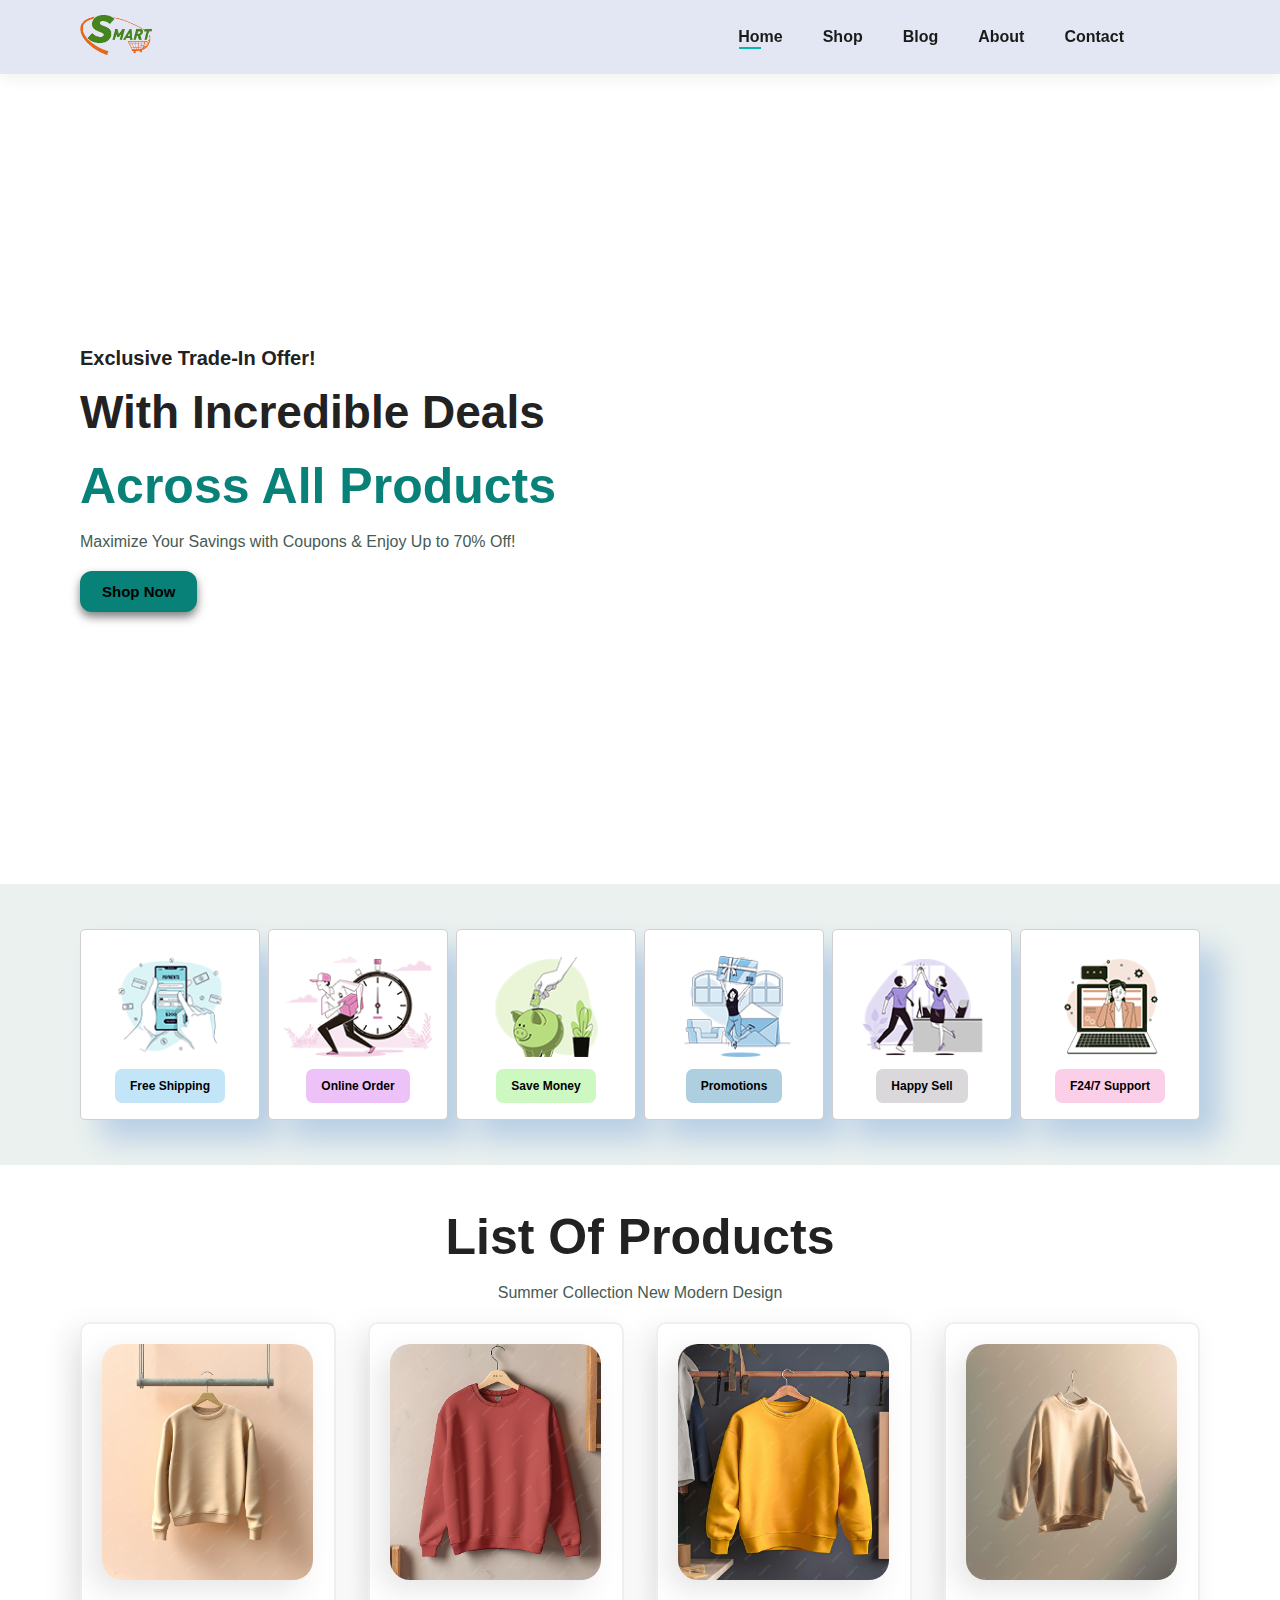
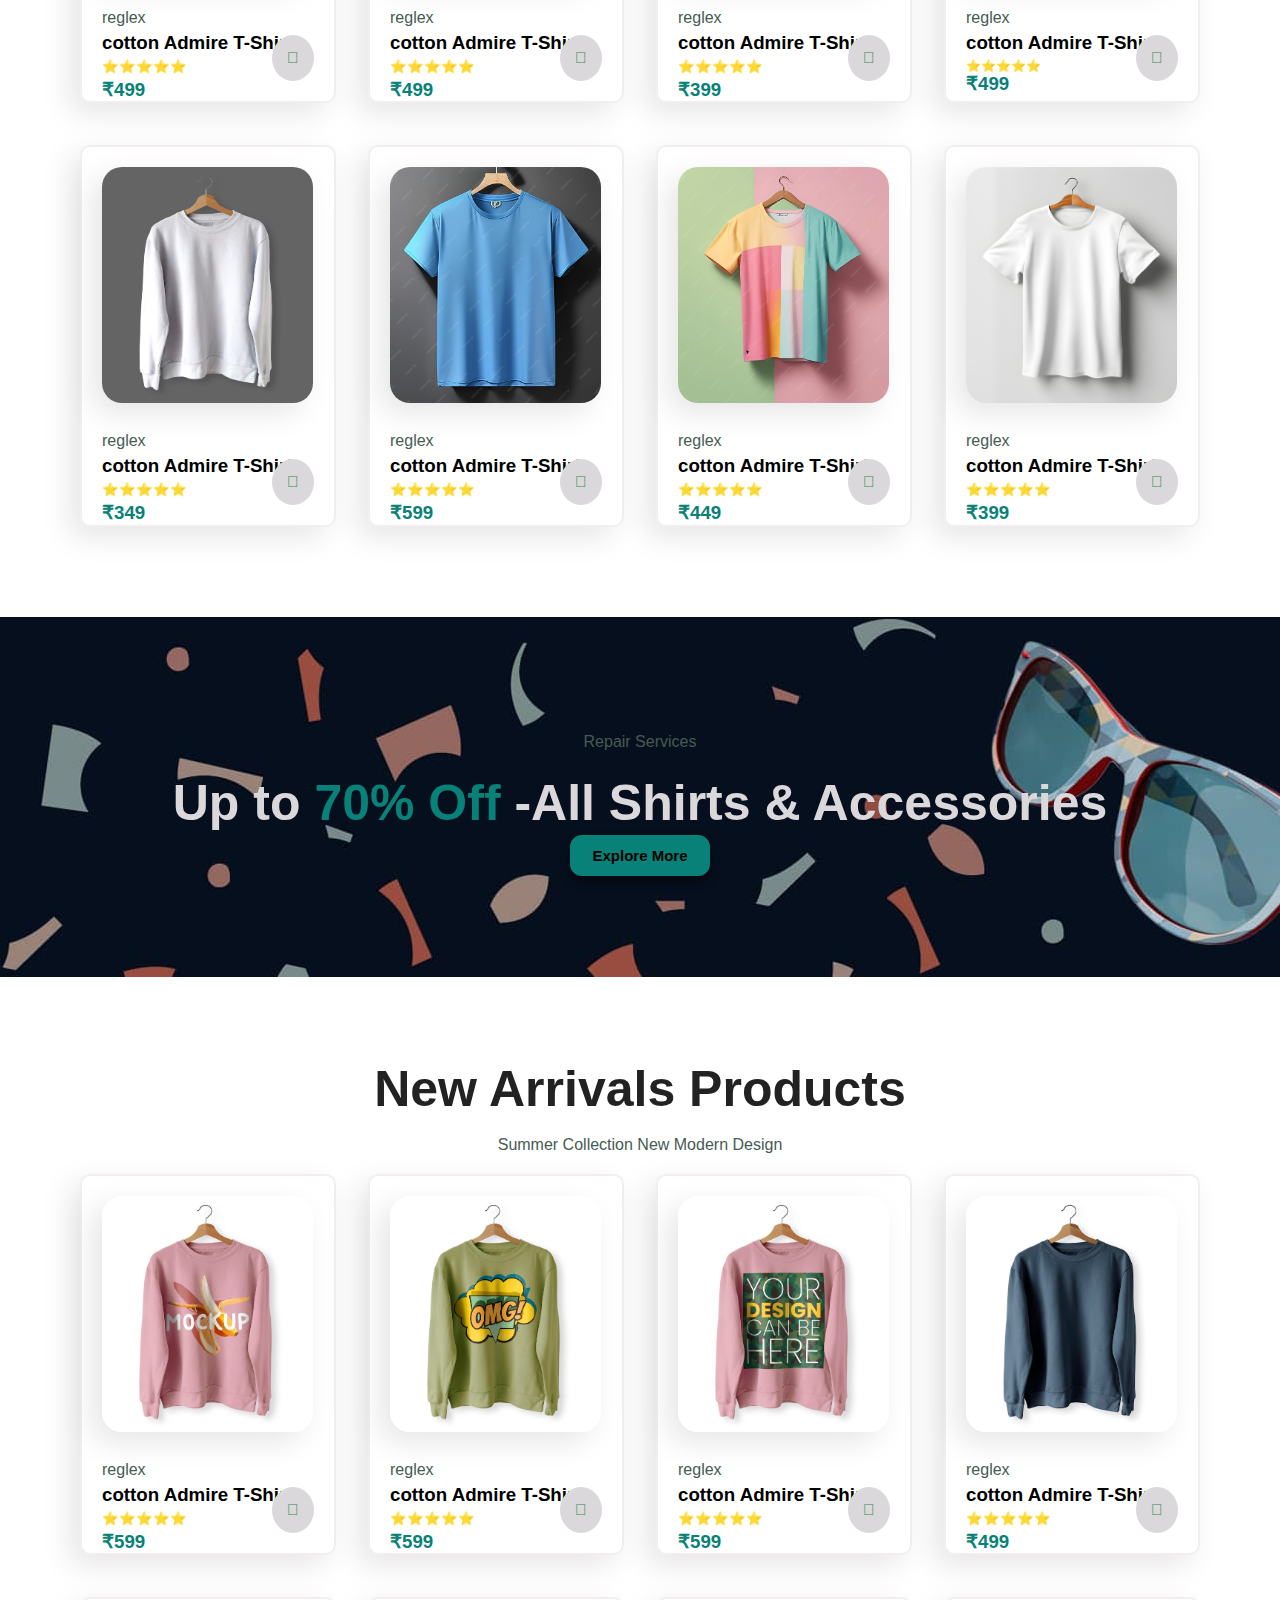
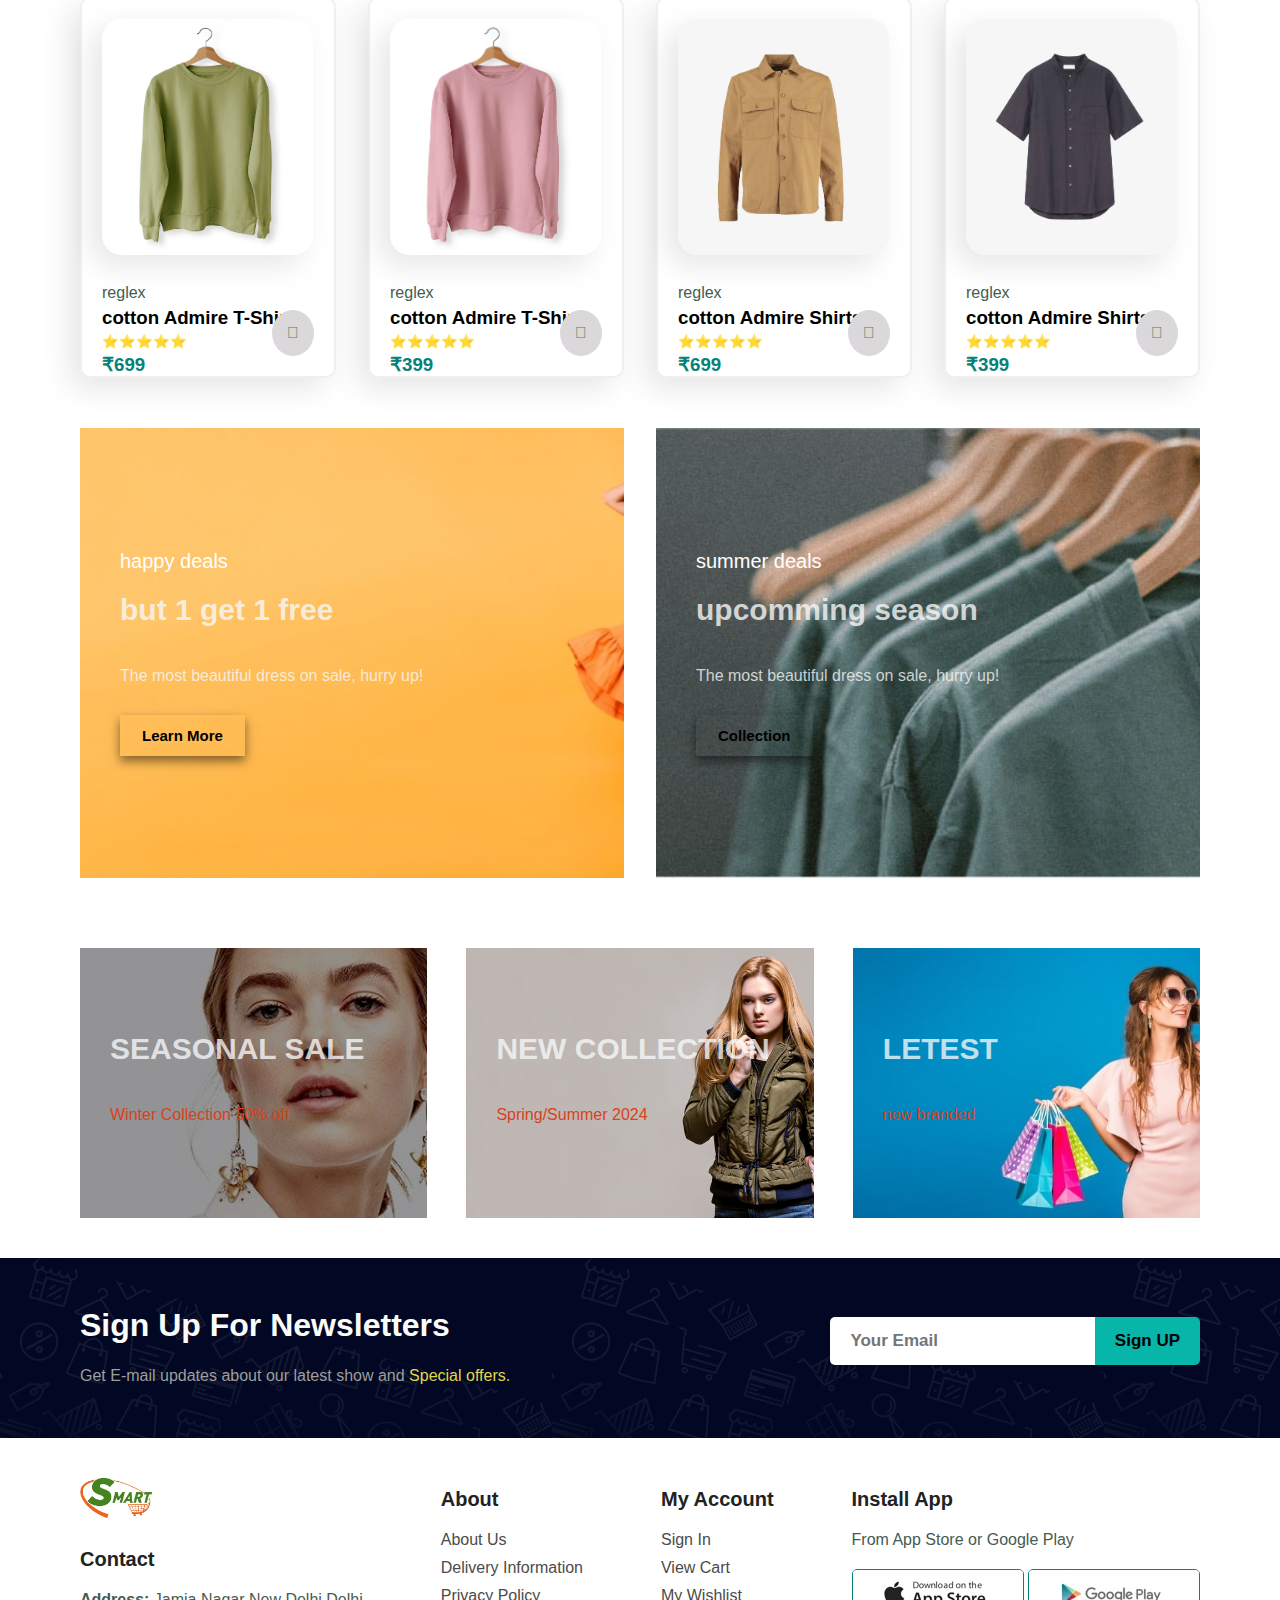
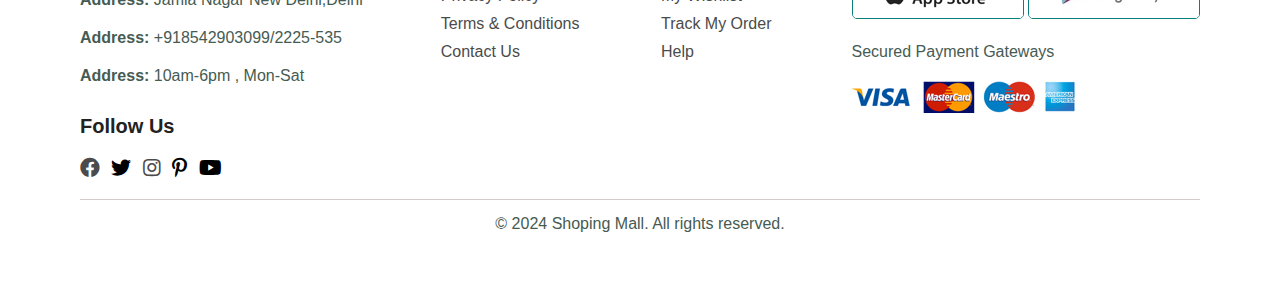
==== index.html @ bfae8138 "initial commit" ====
<!DOCTYPE html>
<html lang="en">

<head>
    <meta charset="UTF-8">
    <meta http-equiv="X-UA-Compatible" content="IE=edge">
    <meta name="viewport" content="width=device-width, initial-scale=1.0">
    <title>Ecommerce Website</title>
    <link rel="stylesheet" href="https://pro.fontawesome.com/releases/v5.10.0/css/all.css" />
    <link rel="stylesheet" href="style.css">
</head>

<body>

    <section id="header">
        <a href="#"><img src="images/logo-removebg-preview.png" class="logo" alt=""></a>
        <div>
            <ul id="navbar">
                <li><a class="active" href="index.html">Home</a></li>
                <li><a href="shop.html">Shop</a></li>
                <li><a href="blog.html">Blog</a></li>
                <li><a href="about.html">About</a></li>
                <li><a href="contact.html">Contact</a></li>
                <li id="bag-remove"><a href="cart.html"><i class="far fa-shopping-bag"></i></a></li>
                <a href="#" id="close"><i class="far fa-times"></i></a>
            </ul>
        </div>
        <div id="mobile">
            <a href="cart.html"><i class="far fa-shopping-bag"></i></a>
            <i id="bar" class="fas fa-bars"></i>
        </div>
    </section>

    <section id="hero">
        <h4>Exclusive Trade-In Offer!</h4>
        <h2>With Incredible Deals</h2>
        <h1>Across All Products</h1>
        <p>Maximize Your Savings with Coupons & Enjoy Up to 70% Off!</p>
        <button class="global">Shop Now</button>
    </section>

    <section id="feature">
        <div>
            <img src="images/features/f1.png" alt="">
            <h6>Free Shipping</h6>
        </div>
        <div>
            <img src="images/features/f2.png" alt="">
            <h6>Online Order</h6>
        </div>
        <div>
            <img src="images/features/f3.png" alt="">
            <h6>Save Money</h6>
        </div>
        <div>
            <img src="images/features/f4.png" alt="">
            <h6>Promotions</h6>
        </div>
        <div>
            <img src="images/features/f5.png" alt="">
            <h6>Happy Sell</h6>
        </div>
        <div>
            <img src="images/features/f6.png" alt="">
            <h6>F24/7 Support</h6>
        </div>
    </section>

    <section id="product-list" class="section-p1">
        <h1>List Of Products</h1>
        <p>Summer Collection New Modern Design</p>
        <div id="products">
            <div>
                <img src="images/products/pd1.jpg" alt="">
                <p>reglex</p>
                <h3>cotton Admire T-Shirts</h3>
                <h5>⭐⭐⭐⭐⭐</h5>
                <h3 class="price">₹499</h3>
                <a href="#"><i class="fal fa-shopping-cart"></i></a>
            </div>
            <div>
                <img src="images/products/pd2.jpg" alt="">
                <p>reglex</p>
                <h3>cotton Admire T-Shirts</h3>
                <h5>⭐⭐⭐⭐⭐</h5>
                <h3 class="price">₹499</h3>

                <a href="#"><i class="fal fa-shopping-cart"></i></a>
            </div>
            <div>
                <img src="images/products/pd3.jpg" alt="">
                <p>reglex</p>
                <h3>cotton Admire T-Shirts</h3>
                <h5>⭐⭐⭐⭐⭐</h5>
                <h3 class="price">₹399</h3>
                <a href="#"><i class="fal fa-shopping-cart"></i></a>
            </div>
            <div>
                <img src="images/products/pd4.jpg" alt="">
                <p>reglex</p>
                <h3>cotton Admire T-Shirts</h3>
                <h6>⭐⭐⭐⭐⭐</h6>
                <h3 class="price">₹499</h3>
                <a href="#"><i class="fal fa-shopping-cart"></i></a>
            </div>
            <div>
                <img src="images/products/pd12.avif" alt="">
                <p>reglex</p>
                <h3>cotton Admire T-Shirts</h3>
                <h5>⭐⭐⭐⭐⭐</h5>
                <h3 class="price">₹349</h3>
                <a href="#"><i class="fal fa-shopping-cart"></i></a>
            </div>
            <div>
                <img src="images/products/pd11.jpg" alt="">
                <p>reglex</p>
                <h3>cotton Admire T-Shirts</h3>
                <h5>⭐⭐⭐⭐⭐</h5>
                <h3 class="price">₹599</h3>
                <a href="#"><i class="fal fa-shopping-cart"></i></a>
            </div>
            <div>
                <img src="images/products/pd7.jpg" alt="">
                <p>reglex</p>
                <h3>cotton Admire T-Shirts</h3>
                <h5>⭐⭐⭐⭐⭐</h5>
                <h3 class="price">₹449</h3>
                <a href="#"><i class="fal fa-shopping-cart"></i></a>
            </div>
            <div>
                <img src="images/products/pd8.jpg" alt="">
                <p>reglex</p>
                <h3>cotton Admire T-Shirts</h3>
                <h5>⭐⭐⭐⭐⭐</h5>
                <h3 class="price">₹399</h3>
                <a href="#"><i class="fal fa-shopping-cart"></i></a>
            </div>
        </div>
    </section>

    <section id="banner" class="section-m1">
        <p>Repair Services</p>
        <h1>Up to <span>70% Off</span> -All Shirts & Accessories</h1>
        <button class="global">Explore More</button>
    </section>

    <section id="product-list" class="section-p1">
        <h1>New Arrivals Products</h1>
        <p>Summer Collection New Modern Design</p>
        <div id="products">
            <div>
                <img src="images/products/pd15.jpg" alt="">
                <p>reglex</p>
                <h3>cotton Admire T-Shirts</h3>
                <h5>⭐⭐⭐⭐⭐</h5>
                <h3 class="price">₹599</h3>
                <a href="#"><i class="fal fa-shopping-cart"></i></a>
            </div>
            <div>
                <img src="images/products/pd16.avif" alt="">
                <p>reglex</p>
                <h3>cotton Admire T-Shirts</h3>
                <h5>⭐⭐⭐⭐⭐</h5>
                <h3 class="price">₹599</h3>

                <a href="#"><i class="fal fa-shopping-cart"></i></a>
            </div>
            <div>
                <img src="images/products/pd17.jpg" alt="">
                <p>reglex</p>
                <h3>cotton Admire T-Shirts</h3>
                <h5>⭐⭐⭐⭐⭐</h5>
                <h3 class="price">₹599</h3>
                <a href="#"><i class="fal fa-shopping-cart"></i></a>
            </div>
            <div>
                <img src="images/products/pd14.avif" alt="">
                <p>reglex</p>
                <h3>cotton Admire T-Shirts</h3>
                <h5>⭐⭐⭐⭐⭐</h5>
                <h3 class="price">₹499</h3>
                <a href="#"><i class="fal fa-shopping-cart"></i></a>
            </div>
            <div>
                <img src="images/products/pd13.avif" alt="">
                <p>reglex</p>
                <h3>cotton Admire T-Shirts</h3>
                <h5>⭐⭐⭐⭐⭐</h5>
                <h3 class="price">₹699</h3>
                <a href="#"><i class="fal fa-shopping-cart"></i></a>
            </div>
            <div>
                <img src="images/products/pd20.jpg" alt="">
                <p>reglex</p>
                <h3>cotton Admire T-Shirts</h3>
                <h5>⭐⭐⭐⭐⭐</h5>
                <h3 class="price">₹399</h3>
                <a href="#"><i class="fal fa-shopping-cart"></i></a>
            </div>
            <div>
                <img src="images/products/n7.jpg" alt="">
                <p>reglex</p>
                <h3>cotton Admire Shirts</h3>
                <h5>⭐⭐⭐⭐⭐</h5>
                <h3 class="price">₹699</h3>
                <a href="#"><i class="fal fa-shopping-cart"></i></a>
            </div>
            <div>
                <img src="images/products/n8.jpg" alt="">
                <p>reglex</p>
                <h3>cotton Admire Shirts</h3>
                <h5>⭐⭐⭐⭐⭐</h5>
                <h3 class="price">₹399</h3>
                <a href="#"><i class="fal fa-shopping-cart"></i></a>
            </div>
        </div>
    </section>

    <section id="banner2" class="section-p1">
        <div class="b1">
            <h4>happy deals</h4>
            <h2>but 1 get 1 free</h2>
            <p>The most beautiful dress on sale, hurry up! </p>
            <button class="global">Learn More</button>
        </div>
        <div class="b2">
            <h4>summer deals</h4>
            <h2>upcomming season</h2>
            <p>The most beautiful dress on sale, hurry up! </p>
            <button class="global">Collection</button>
        </div>
    </section>

    <section id="banner3" class="section-p1">
        <div class="common-ban">
            <h2>SEASONAL SALE</h2>
            <p>Winter Collection 50% off</p>
        </div>
        <div class="common-ban ban2">
            <h2>NEW COLLECTION</h2>
            <p>Spring/Summer 2024</p>
        </div>
        <div class="common-ban ban3">
            <h2>LETEST</h2>
            <p>new branded</p>
        </div>
    </section>

    <section id="signup" class="section-p1">
        <div>
            <h2>Sign Up For Newsletters</h2>
            <p>Get E-mail updates about our latest show and <span>Special offers.</span></p>
        </div>
        <div><input type="text" placeholder="Your Email">
            <button>Sign UP</button>
        </div>
    </section>

    <footer id="footer" class="section-p1">
        <div class="inner-foot">
            <div class="footer-col">
                <img class="footer-logo" src="images/logo-removebg-preview.png" alt="">
                <h4>Contact</h4>
                <p><strong>Address:</strong> Jamia Nagar New Delhi,Delhi</p>
                <p><strong>Address:</strong> +918542903099/2225-535</p>
                <p><strong>Address:</strong> 10am-6pm , Mon-Sat</p>
                <h4>Follow Us</h4>
                <div class="social-media">
                    <a href="https://www.facebook.com/mohd.najmuddin.3591/"><i class="fab fa-facebook"></i></a>
                    <i class="fab fa-twitter"></i>
                    <a href="https://www.instagram.com/najmuddin786_/"><i class="fab fa-instagram"></i></a>
                    <i class="fab fa-pinterest-p"></i>
                    <i class="fab fa-youtube"></i>
                </div>
            </div>
            <div class="footer-col">
                <h4>About</h4>
                <a href="#">About Us</a>
                <a href="#">Delivery Information</a>
                <a href="#">Privacy Policy</a>
                <a href="#">Terms & Conditions</a>
                <a href="#">Contact Us</a>
            </div>
            <div class="footer-col">
                <h4>My Account</h4>
                <a href="#">Sign In</a>
                <a href="#">View Cart</a>
                <a href="#">My Wishlist</a>
                <a href="#">Track My Order</a>
                <a href="#">Help</a>
            </div>
            <div class="footer-col col-left">
                <h4>Install App</h4>
                <p>From App Store or Google Play</p>
                <div class="pay-img">
                    <img src="images/pay/app.jpg" alt="">
                    <img src="images/pay/play.jpg" alt="">
                </div>
                <p>Secured Payment Gateways</p>
                <img src="images/pay/pay.png" alt="">
            </div>
        </div>
        <div class="copyright">
            <p>© 2024 Shoping Mall. All rights reserved.</p>
        </div>
    </footer>

    <script src="index.js"></script>
</body>

</html>
---- style.css ----
@import url('https://fonts.googleapis.com/css2?family=League+Spartan:wght@100..900&display=swap');
*{
    margin: 0;
    padding: 0;
    box-sizing: border-box;
    font-family: 'Spartan',sans-serif;
}

h1 {
    font-size: 50px;
    line-height: 64px;
    color: #222;
}
h2 {
    font-size: 46px;
    line-height: 54px;
    color: #222;
}
h4{
    font-size: 20px;
    color: #222;
}
h6{
    font-weight: 700;
    font-size: 12px;
}
p {
    font-size: 16px;
    color: #465b52;
    margin: 15px 0 20px 0;
}
.section-p1{
    padding: 40px 80px;
}
.section-m1 {
    margin: 40px 0;
}
body {
    width: 100%;
}


/* header star */

#header {
    display: flex;
    align-items: center;
    justify-content: space-between;
    padding: 15px 80px;
    background: #e3e6f3;
    box-shadow: 0 5px 15px rgba(0, 0, 0, 0.06);
    z-index: 999;
    position: sticky;
    left: 0;
    top: 0;
}
#header img{
    height: 40px;
}

#navbar {
    display: flex;
    justify-content: center;
    align-items: center;
    
}
#navbar li {
    padding: 0 20px;
    list-style: none;
}

#navbar li a {
    text-decoration: none;
    font-size: 16px;
    font-weight: 600;
    color: #1a1a1a;
    transition: ease 0.3s;
    position: relative;
}

#navbar li a:hover,
#navbar li a:active{
    color: #07b5a9;
}

#navbar li a.active::after,
#navbar li a:hover::after{
    content: "";
    width: 50%;
    height: 2px;
    background: #07b5a9;
    position: absolute;
    bottom: -4px;
    left: 1px;
    transition: 0.3s ease-out;
}

#mobile {
    display: none;
    align-items: center;
}
#close {
    display: none;
}

/* home page */

#hero {
    background-image: url('images/banner1.jpg');
    height: 90vh;
    width: 100%;
    background-size: cover;
    background-position: top 25% right 40%;
    display: flex;
    flex-direction: column;
    align-items: flex-start;
    justify-content: center;
    padding: 0 80px;
}

#hero h4,h2 {
    padding-bottom: 15px;
}

#hero h1{
    color: #088178;
    padding-bottom: 0px;
    margin: 0;
}

button.global{
    padding: 12px 22px;
    border-radius: 12px;
    background-color: #088178;
    border-style: none;
    font-weight: 700;
    font-size: 15px;
    box-shadow: 0 5px 10px rgba(0, 0, 0, 0.5);
    transition: 0.2s ease;
    cursor: pointer;
}
#hero button:hover{
    background-color: #eff3f2;
}

/* feature block */

#feature {
    display: flex;
    padding: 30px 80px;
    justify-content: space-between;
    flex-wrap: wrap;
    background-color: #ebf1ef;
}

#feature div{
    width: 180px;
    border: 1px solid #d4cdcd;
    background-color: #ffffff;
    padding: 25px 15px;
    border-radius: 5px;
    box-shadow: 20px 20px 30px rgb(184, 206, 228) ;
    margin: 15px 0;
    text-align: center;
}
#feature div img{
    width: 100%;
    margin-bottom: 15px;
}
#feature div:hover{
    box-shadow: 10px 10px 20px rgba(0, 0, 0, 0.4) ;
}

#feature div h6{
    display: inline;
    padding: 10px 15px;
    background-color: #c2e6f8;
    border-radius: 7px;
}

#feature div:nth-child(2) h6{
    background-color: #edc2f8;
}
#feature div:nth-child(3) h6{
    background-color: #cef8c2;
}
#feature div:nth-child(4) h6{
    background-color: #adcfe0;
}
#feature div:nth-child(5) h6{
    background-color: #dad8da;
}
#feature div:nth-child(6) h6{
    background-color: hsl(326, 88%, 90%);
}

/* product-list */

#product-list {
    display: flex;
    flex-direction: column;
    justify-content: center;
    align-items: center;
    width: 100%;
    /* padding: 40px 0px; */

}
#products {
    display: grid;
    grid-template-columns: repeat(4,1fr);
    grid-template-rows: repeat(2,1fr);
    gap: 2rem;
}

@media (max-width: 821px){
    #hero {
        background-position: top 25% right 35%;
    }
    #products{
        grid-template-columns: repeat(2,1fr);
    }
}
#products div{
    /* width: 20%; */
    justify-content: center;
    align-items: center;
    border: 2px solid rgb(242, 238, 238);
    border-radius: 10px;
    box-shadow: -10px 10px 30px rgba(0, 0, 0, 0.1);
    padding: 20px;
    transition: 0.2s ease;
    position: relative;
}
#products div:hover{
    box-shadow: -10px 10px 20px rgba(0, 0, 0, 0.25);
}
#products div img{
    width: 99.6%;
    height: 70%;
    object-fit: cover;
    border-radius: 20px;
    cursor: pointer;
    box-shadow: -10px 10px 30px rgba(0, 0, 0, 0.1);
    margin-bottom: 10px;
    transition: .2s ease;
}
#products div img:hover{
    width: 100%;
}

#products div p,h3,h5{
    margin-bottom: 5px;
}

.price{
    color: #088178;
}
#products div {
    margin-bottom: 10px;
}

.fal{
    position: absolute;
    right: 20px;
    bottom: 20px;
    padding: 15px;
    height: auto;
    width: auto;
    border-radius: 50%;
    background-color: #dad8da; 
    color: #3e8b5a;
    font-weight: 500;
    align-items: center;
    justify-content: center;
    transition: 0.2s ease;
}

.fal:hover{
    padding: 17px;
    font-size: 17px;
    background-color: #bdc4bd;
    font-weight: 1000;
}


/* banner style code */

#banner{
    display: flex;
    flex-direction: column;
    justify-content: center;
    align-items: center;
    background-image: url(images/banner/b2.jpg);
    width: 100%;
    height: 40vh;
    background-size: cover;
    background-position: center;
}

#banner h1{
    color: #dad8da;
}
#banner span{
    color: #088178;
}
#banner button:hover{
    background-color: #cfcccf;
}

/* banner 2 code */

#banner2 {
    display: grid;
    grid-template-columns: repeat(2,1fr);
    gap: 2rem;
    padding-top:0;
    padding-bottom: 0;
}
@media (max-width: 768px){
    #banner2{
        grid-template-columns: repeat(1,1fr);
    }
}

#banner2 .b1{
    display: flex;
    flex-direction: column;
    background-image: url(images/banner/b17.jpg);
    width: 100%;
    height: 50vh;
    background-size: cover;
    padding-left: 40px;
    justify-content: center;
    align-items: flex-start;
    color: white;
    margin-bottom: 30px;
}
#banner2 .b2{
    display: flex;
    flex-direction: column;
    background-image: url(images/banner/b10.jpg);
    width: 100%;
    height: 50vh;
    background-size: cover;
    padding-left: 40px;
    justify-content: center;
    align-items: flex-start;
    color: white;
}
#banner2 h4{
    padding-bottom: 10px;
    font-size: 20px;
    font-weight: 400;
    color: #ffffff;
}
#banner2 h2{
    font-size: 30px;
    color: #f7f8f9c8;
    font-weight: 800;
}
#banner2 p{
    color: #f7f8f9c8;;
    font-size: 16px;
    font-weight: 300;
    padding-bottom: 10px;
}
#banner2 button{
    background-color: transparent;
    border: 1px snow white;
    transition: .2s ease;
    border-radius: 0;
}
#banner2 .b1:hover button{
    background-color: #088178;
}
#banner2 .b2:hover button{
    background-color: #088178;
}

/* banner3 design */

#banner3{
    display: flex;
    justify-content: space-between;
    flex-wrap: wrap;
}

#banner3 .common-ban{
    display: flex;
    flex-direction: column;
    background-image: url("images/banner/b7.jpg");
    width: 31%;
    height: 30vh;
    background-size: cover;
    padding-left: 30px;
    justify-content: center;
    align-items: flex-start;
    color: white;
}
#banner3 .ban2{
    background-image: url("images/banner/b4.jpg"); 
}
#banner3 .ban3{
    background-image: url("images/banner/b18.jpg"); 
}

#banner3 h2{
    font-size: 30px;
    color: #f7f8f9c8;
    font-weight: 800;
}
#banner3 p{
    color: #da411b;
}

/* sign banner */

#signup{
    display: flex;
    background-image: url("images/banner/b14.png");
    flex-wrap: wrap;
    justify-content: space-between;
    align-items: center;
    background-color: #020723;
    height: 20vh;
    /* margin-bottom: 40px; */
    align-items: center;
}
#signup h2{
    font-size: 2rem;
    color: #fafcfa;
    padding-top: 0px;
}
#signup p{
    color: #9c9f9c;
    margin-top: 0;
    font-weight: 500;
}
#signup p span{
    color: rgb(224, 216, 75);
}

#signup button{
    height: 3rem;
    padding: 0 1.25rem;
    font-size: 17px;
    font-weight: 700;
    cursor: pointer;
    border: none;
    background-color: #07b5a9;
    border-radius: 5px;
    border-top-left-radius: 0;
    border-bottom-left-radius: 0;
    margin-bottom: 20px;
}
#signup button:hover{
    background-color: #078d84;
}
#signup input{
    height: 3rem;
    padding: 0 1.25rem;
    margin-right: -7px;
    border: none;
    font-size: 17px;
    font-weight: 700;
    border-radius: 5px;
    border-top-right-radius: 0;
    border-bottom-right-radius: 0;
    outline: none;
}

/* footer style code */

#footer {
    display: flex;
    flex-direction: column;
    /* justify-content: space-between; */
    /* align-items: center; */
}
#footer .inner-foot{
    display: flex;
    justify-content: space-between;
    flex-wrap: wrap;
}
#footer .footer-col{
    display: flex;
    flex-direction: column;
    align-items: flex-start;
    /* margin-bottom: 20px; */
}
.footer-logo{
    height: 40px;
}

.footer-col a {
    color: #4b4b4b;
    text-decoration-line: none;
    padding-bottom: 10px;
    font-weight: 500;
}
.footer-col p{
    margin: 0 0 20px 0;
}
#footer h4 {
    padding-top: 10px;
    padding-bottom: 20px;
}
#footer .footer-logo{
    margin-bottom: 20px;
}
#footer .pay-img{
    padding-bottom: 20px;
    
}
#footer .pay-img img{
    border: 1px solid #088178;
    border-radius: 5px;
    cursor: pointer;
}

.social-media i{
    cursor: pointer;
    font-size: 20px;
    padding-right: 7px;
}

#footer .copyright{
    margin-top: 20px;
    border-top: 1px solid rgb(212, 203, 203);
}
#footer .copyright p{
    display: flex;
    align-items: center;
    justify-content: center;
}



/* responsive desing code */
@media (max-width:1190px){
    #products div img {
        height: 55%;
    }
}
@media (max-width:530px) {
    #feature {
        
        padding: 30px 25px;
    }
}

@media (max-width:799px){

    .section-p1{
        padding: 40px 40px;
    }

    #navbar {
        display: flex;
        flex-direction: column;
        justify-content: flex-start;
        align-items: flex-start;
        position: fixed;
        right: 0px;
        top: 0;
        right: -245px;
        height: 100vh;
        width: 220px;
        padding: 80px 0 0 20px;
        background-color: #d9dee1;
        box-shadow: -10px 0px 15px rgba(0, 0, 0, 0.2);
        transition: .3s ;
    }
    #navbar.active{
        right: 0px;
    }
    #close {
        display: initial;
        font-size: 27px;
        position: absolute;
        top: 25px;
        left: 40px;
        color: black;
        font-weight: 700;
    }

    #navbar li{
        width: 100%;
        margin-bottom: 30px;
    }
    #navbar li a{
        font-size: 20px;
    }
    #mobile {
        display: flex;
        align-items: center;
    }
    #mobile i{
        padding-left: 20px;
        color: #1a1a1a;
        font-size: 24px;
        cursor: pointer;
    }
    #bag-remove{
        display: none;
    }


    #hero {
        height: 70vh;
        padding: 0 60px;
        background-position: top 30% right 30%;
    }
    #hero h1,h2{
        font-size: 2.5rem;
        margin: 0;
        padding: 0;
    }
    h1 {
        font-size: 35px;
    }

    #banner {
        display: flex;
        flex-direction: column;
        justify-content: center;
        align-items: center;
        background-image: url(images/banner/b2.jpg);
        width: 100%;
        height: 30vh;
        background-size: cover;
        background-position: center;
    }
    #banner h1{
        font-size: 30px;
    }

    #banner2 .b1 {
        width: 100%;
        height: 35vh;
        margin-bottom: 10px;
    }
    #banner2 .b2 {
        width: 100%;
        height: 35vh;
        margin-bottom: 10px;
    }

    #banner3 .common-ban {
        width: 31%;
        height: 20vh;
        background-size: cover;
        padding-left: 15px;
        background-position: center;
    }
    #banner3 h2{
        font-size: 17px;
        line-height: 20px;
    }
    #banner3 p{
        font-size: 14px;
        font-weight: 600;
    }

    #signup h2 {
        font-size: 1.5rem;
        line-height: 50px;
        padding-top: 10px;
    }
    #signup {
        display: flex;
        flex-direction: column;
        flex-wrap: nowrap;
        align-items: flex-start;
        justify-content: center;
        height: 20vh;
    }
    #signup input {
        height: 2.5rem;
        padding: 0 2rem;
        margin-right: -7px;
        font-size: 17px;
    }
    #signup button {
        height: 2.5rem;
        padding: 0 1.45rem;
        font-size: 17px;
    }

    #footer .col-left{
        margin-top: -11%;
        margin-left: 52%;
    }
    #footer .pay-img img {
        width: 45%;
    }
    #footer .pay-img {
        padding-bottom: 10px;
    }
    .footer-col p {
        margin: 0 0 10px 0;
    }

}

@media (max-width: 477px) {
    
    .section-p1 {
        padding: 20px 20px;
    }
    h1 {
        font-size: 30px;
        line-height: 40px;
    }
    #header {
        padding: 10px 30px;
    }
    #hero {
        height: 70vh;
        padding: 0 25px;
        background-position: top 40% right 41%;
    }
    #hero h2{
        font-size: 1.8rem;
        line-height: 30px;
    }
    #hero h1{
        font-size: 2rem;
        line-height: 50px;
    }

    #feature {
        /* display: grid;
        grid-template-columns: repeat(2,1fr);
        gap: 10px; */
        padding: 30px 25px;
    }

    #products {
        grid-template-columns: repeat(2, 1fr);
        gap: 7px;
    }
    #products div {
        border: 1px solid rgb(242, 238, 238);
        border-radius: 5px;
        box-shadow: -5px 5px 10px rgba(0, 0, 0, 0.1);
        padding: 7px 7px 7px 10px;

    }
    #products div img {
        height: 60%;
        border-radius: 5px;
        box-shadow: -5px 5px 10px rgba(0, 0, 0, 0.1);
        margin-bottom: 10px;
    }
    #products div p {
        margin-bottom: 5px;
        margin-top: 5px;
    }
    #products div p{
        font-size: 13px;
    }
    #products div h3{
        font-size: 15px;
    }
    #products div h5{
        font-size: 12px;
        padding-bottom: 7px;
    }
    .fal {
        right: 10px;
        bottom: 10px;
        padding: 15px;
    }

    #banner {
        width: 100%;
        height: 17vh;
    }
    #banner h1{
        font-size: 20px;
        padding-bottom: 10px;
    }
    #banner p {
      color: white;
    }
    p {
        font-size: 15px;
        color: #465b52;
        margin: 10px 0 15px 0;
    }
    #banner2 h2{
        line-height: 30px;
        font-size: 27px;
    }
    #banner2 .b1 {
        height: 23vh;
    }
    #banner2 .b2 {
        height: 23vh;
    }
    #banner2{
        gap: 10px;
    }
    #banner3 .common-ban {
        width: 100%;
        height: 30vh;
        padding-left: 20px;
        margin-bottom: 20px;
    }
    #signup {
        height: 17vh;
    }
    #signup input {
        height: 2.5rem;
        padding: 0 1rem;
    }
    
    #footer {
        display: flex;
        justify-content: space-between;
        flex-wrap: wrap;
    }
    #footer .col-left{
        margin-top: 0;
        margin-left: 0;
    }

    #footer h4 {
        padding-top: 20px;
        padding-bottom: 10px;
    }
}

@media (max-width:420px) {
    #feature {
        display: flex;
    }
    #feature div {
        width: 47%;
    }
    h6{
        font-size: 50%;
    }
}

@media (max-width:380px){
  #products {
    grid-template-columns: repeat(1,1fr);
  }
  #signup input {
    height: 2rem;
    padding: 0;
   }
   #hero {
    height: 50vh; 
    padding: 0 25px;
    background-position: top 40% right 41%;
    }
    h1{
        font-size: 23px;
    }
    h2{
        font-size: 17px;
    }
    h3{
        font-size: 15px;
    }
    h4{
        font-size: 12px;
    }
    h5{
        font-size: 10px;
    }
    h6{
        font-size: 9px;
    }
    #banner h1 {
        font-size: 18px;
        padding-bottom: 10px;
    }
    p{
        font-size: 10px;
    }
}
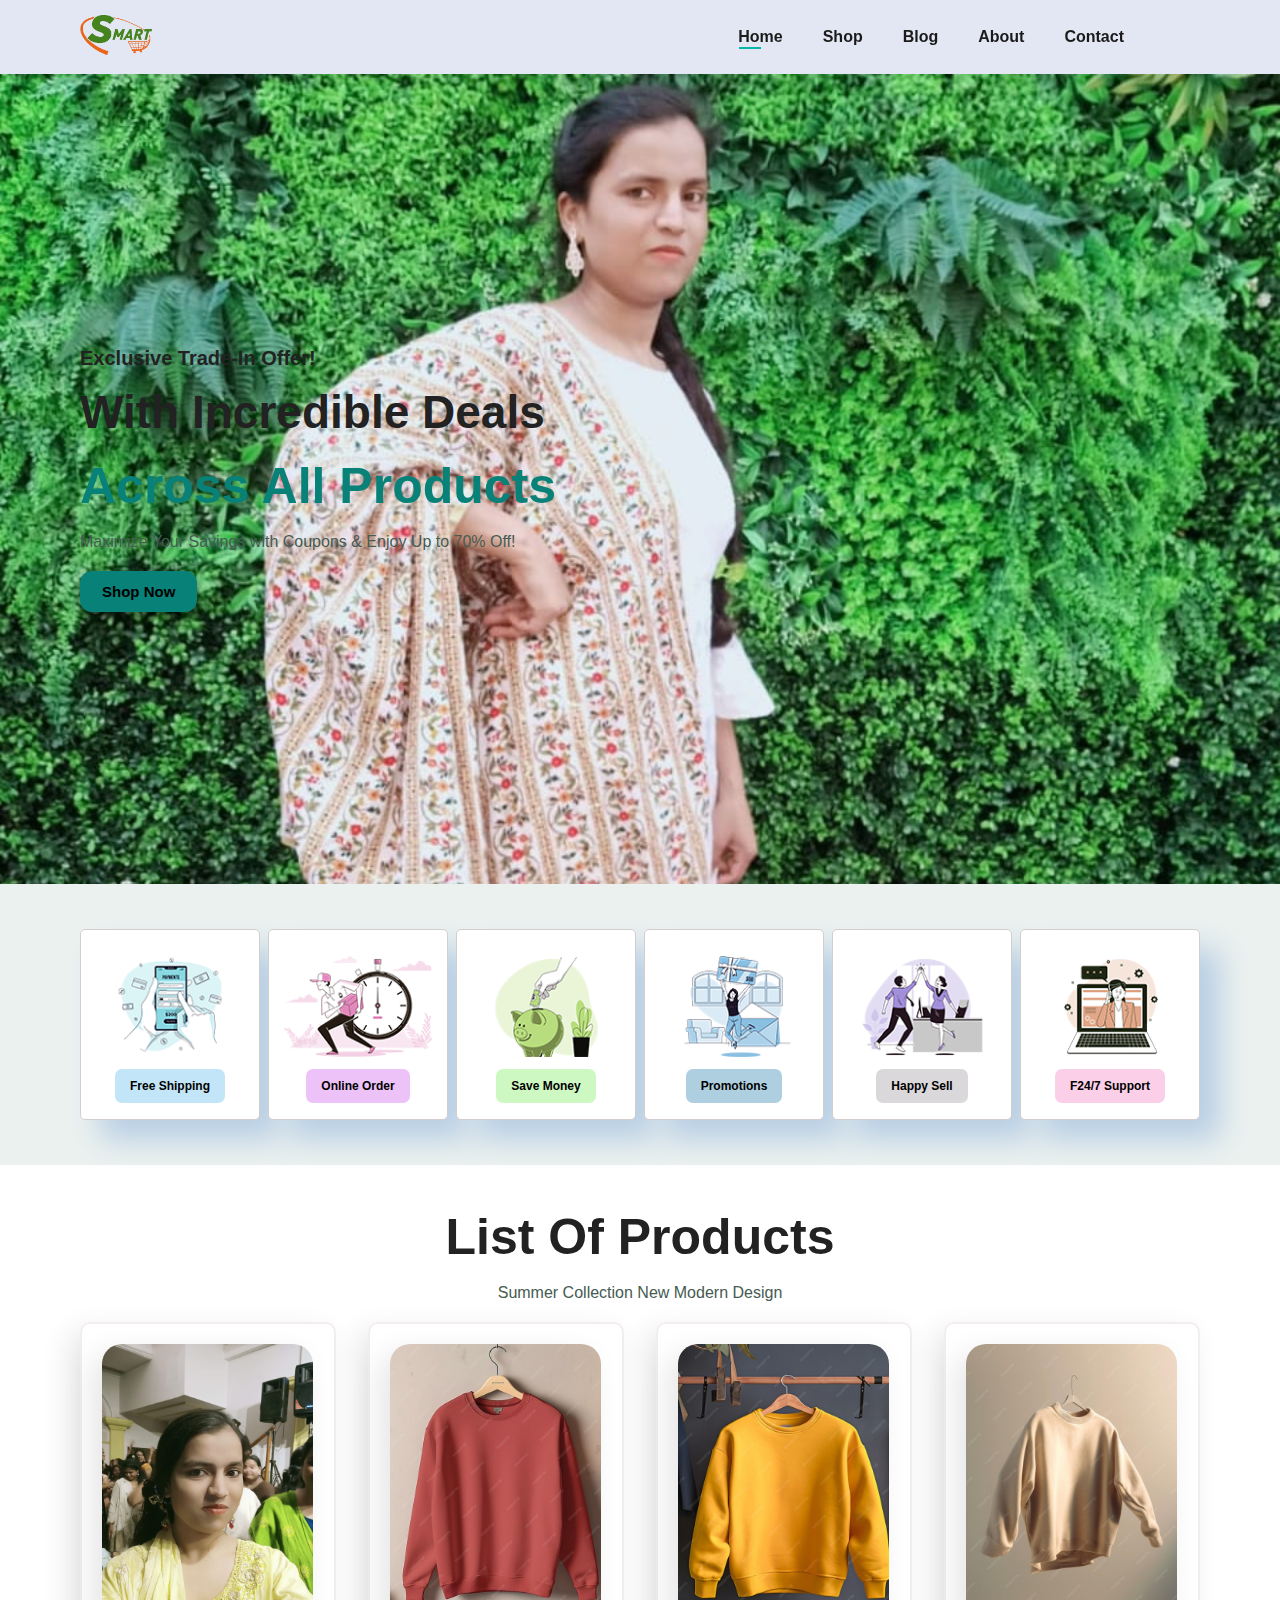
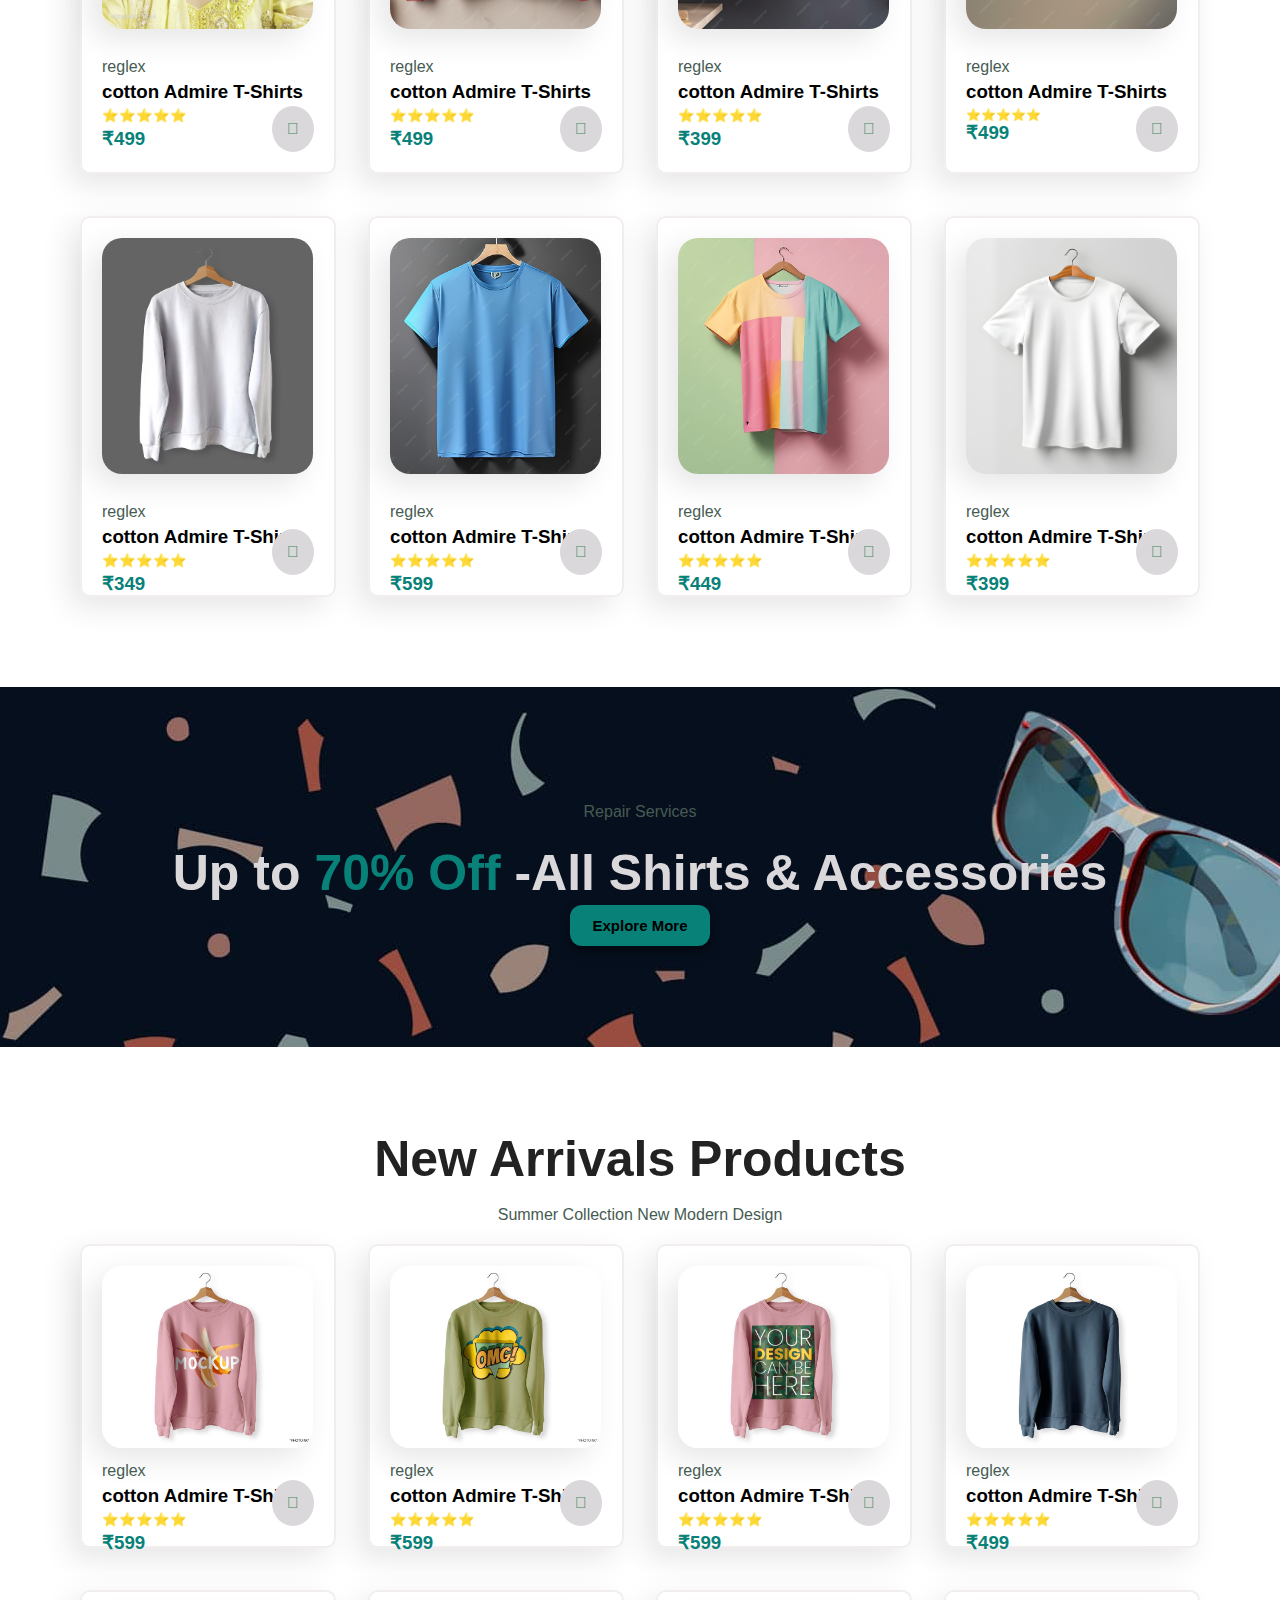
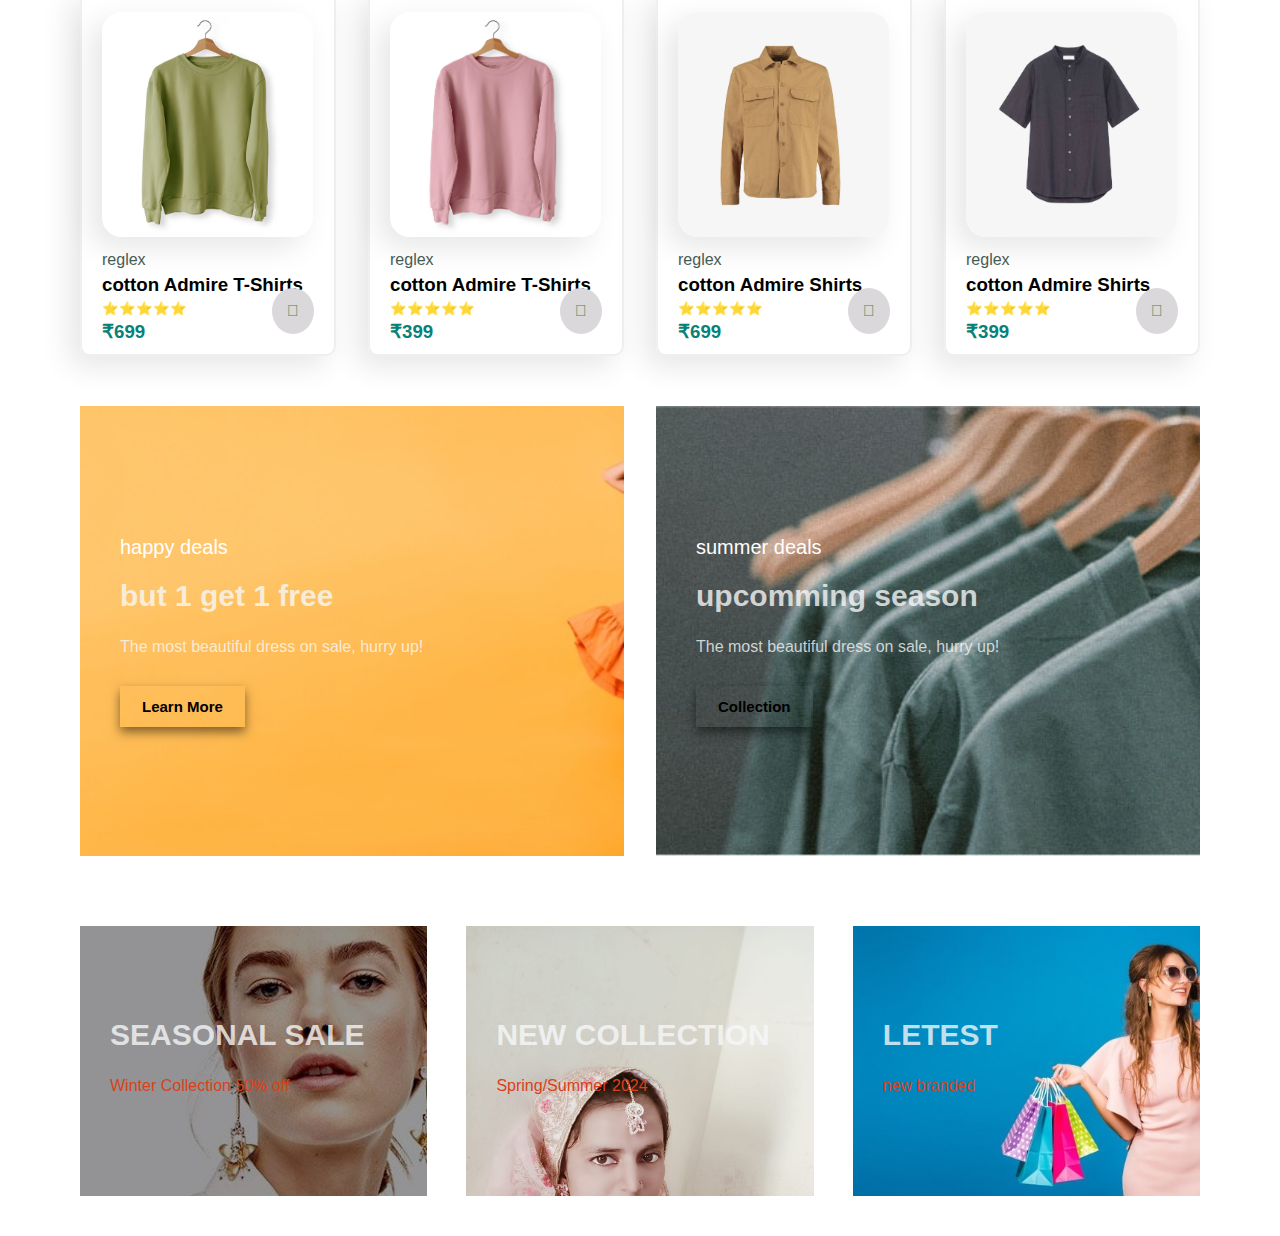
==== commit 3292a164: "some update" ====
--- a/index.html
+++ b/index.html
@@ -11,7 +11,6 @@
 </head>
 
 <body>
-
     <section id="header">
         <a href="#"><img src="images/logo-removebg-preview.png" class="logo" alt=""></a>
         <div>
@@ -71,7 +70,7 @@
         <p>Summer Collection New Modern Design</p>
         <div id="products">
             <div>
-                <img src="images/products/pd1.jpg" alt="">
+                <img src="images/pic1.jpg" alt="">
                 <p>reglex</p>
                 <h3>cotton Admire T-Shirts</h3>
                 <h5>⭐⭐⭐⭐⭐</h5>
@@ -147,7 +146,7 @@
     <section id="product-list" class="section-p1">
         <h1>New Arrivals Products</h1>
         <p>Summer Collection New Modern Design</p>
-        <div id="products">
+        <div id="products" class="pro-para">
             <div>
                 <img src="images/products/pd15.jpg" alt="">
                 <p>reglex</p>
@@ -246,66 +245,9 @@
         </div>
     </section>
 
-    <section id="signup" class="section-p1">
-        <div>
-            <h2>Sign Up For Newsletters</h2>
-            <p>Get E-mail updates about our latest show and <span>Special offers.</span></p>
-        </div>
-        <div><input type="text" placeholder="Your Email">
-            <button>Sign UP</button>
-        </div>
-    </section>
-
-    <footer id="footer" class="section-p1">
-        <div class="inner-foot">
-            <div class="footer-col">
-                <img class="footer-logo" src="images/logo-removebg-preview.png" alt="">
-                <h4>Contact</h4>
-                <p><strong>Address:</strong> Jamia Nagar New Delhi,Delhi</p>
-                <p><strong>Address:</strong> +918542903099/2225-535</p>
-                <p><strong>Address:</strong> 10am-6pm , Mon-Sat</p>
-                <h4>Follow Us</h4>
-                <div class="social-media">
-                    <a href="https://www.facebook.com/mohd.najmuddin.3591/"><i class="fab fa-facebook"></i></a>
-                    <i class="fab fa-twitter"></i>
-                    <a href="https://www.instagram.com/najmuddin786_/"><i class="fab fa-instagram"></i></a>
-                    <i class="fab fa-pinterest-p"></i>
-                    <i class="fab fa-youtube"></i>
-                </div>
-            </div>
-            <div class="footer-col">
-                <h4>About</h4>
-                <a href="#">About Us</a>
-                <a href="#">Delivery Information</a>
-                <a href="#">Privacy Policy</a>
-                <a href="#">Terms & Conditions</a>
-                <a href="#">Contact Us</a>
-            </div>
-            <div class="footer-col">
-                <h4>My Account</h4>
-                <a href="#">Sign In</a>
-                <a href="#">View Cart</a>
-                <a href="#">My Wishlist</a>
-                <a href="#">Track My Order</a>
-                <a href="#">Help</a>
-            </div>
-            <div class="footer-col col-left">
-                <h4>Install App</h4>
-                <p>From App Store or Google Play</p>
-                <div class="pay-img">
-                    <img src="images/pay/app.jpg" alt="">
-                    <img src="images/pay/play.jpg" alt="">
-                </div>
-                <p>Secured Payment Gateways</p>
-                <img src="images/pay/pay.png" alt="">
-            </div>
-        </div>
-        <div class="copyright">
-            <p>© 2024 Shoping Mall. All rights reserved.</p>
-        </div>
-    </footer>
+
+    <footer id="footer-content"></footer>
 
     <script src="index.js"></script>
 </body>
-
 </html>--- a/style.css
+++ b/style.css
@@ -106,7 +106,7 @@
 /* home page */
 
 #hero {
-    background-image: url('images/banner1.jpg');
+    background-image: url('images/pic3.jpg');
     height: 90vh;
     width: 100%;
     background-size: cover;
@@ -118,7 +118,7 @@
     padding: 0 80px;
 }
 
-#hero h4,h2 {
+#hero h4, #hero h2 {
     padding-bottom: 15px;
 }
 
@@ -208,7 +208,7 @@
 #products {
     display: grid;
     grid-template-columns: repeat(4,1fr);
-    grid-template-rows: repeat(2,1fr);
+    /* grid-template-rows: repeat(2,1fr); */
     gap: 2rem;
 }
 
@@ -248,7 +248,9 @@
     width: 100%;
 }
 
-#products div p,h3,h5{
+#products div p,
+#products div h3,
+#products div h5{
     margin-bottom: 5px;
 }
 
@@ -398,7 +400,7 @@
     color: white;
 }
 #banner3 .ban2{
-    background-image: url("images/banner/b4.jpg"); 
+    background-image: url("images/pic2.jpg"); 
 }
 #banner3 .ban3{
     background-image: url("images/banner/b18.jpg"); 
@@ -536,11 +538,443 @@
 
 
 
+/*  shope page style*/
+
+#shop-banner{
+    background: url(images/banner/b1.jpg);
+    display: flex;
+    flex-direction: column;
+    justify-content: center;
+    align-items: center;
+    width: 100%;
+    height: 30vh;
+}
+#shop-banner h1,
+#shop-banner p {
+    color: white;
+}
+
+#multipage{
+    text-align: center;
+}
+#multipage a{
+    padding: 15px 20px;
+    text-decoration: none;
+    border-radius: 5px;
+    font-size: 1.3rem;
+    font-weight: 600;
+    color: white;
+    background-color: #088178;
+}
+#multipage a i{
+    font-size: 1.1rem;
+    font-weight: 700;
+}
+
+
+
+/* single product page */
+
+#prodetails {
+    display: flex;
+}
+#prodetails .main-img{
+    width: 40%;
+    margin-right: 7%;
+}
+#prodetails #main-image {
+    height: 60vh;
+}
+#prodetails .small-img {
+    display: flex;
+    justify-content: space-between;
+}
+#prodetails .small-img img {
+   flex-basis: 24%;
+   cursor: pointer;
+    width: 23%;
+}
+
+#prodetails .single-prodetails {
+    width: 45%;
+    padding-top: 30px;
+}
+.single-prodetails h6 {
+    padding-bottom: 30px;
+    font-size: 15px;
+}
+.single-prodetails h4,
+.single-prodetails h2 {
+    padding-bottom: 10px;
+}
+.single-prodetails h2{
+    font-size: 1.6rem;
+}
+.single-prodetails select {
+    padding: 5px;
+    margin-bottom: 10px;
+}
+.single-prodetails input{
+    width: 50px;
+    padding: 10px;
+    margin-bottom: 20px;
+    margin-right: 10px;
+}
+.single-prodetails span{
+    line-height: 24px;
+}
+.single-prodetails button{
+    padding: 10px 15px;
+    margin-bottom: 20px;
+    background-color: #088178;
+    border: 2px solid gray;
+    cursor: pointer;
+}
+.single-prodetails button:hover{
+    background-color: #067069;
+}
+
+.pro-para p {
+    margin-top: 0;
+}
+
+
+
+/* block page style */
+
+#shop-banner.blog-header {
+    background-image: url(images/banner/b19.jpg);
+    width: 100%;
+}
+
+#blog-section {
+    margin-left: 20px;
+    margin-top: 50px;
+}
+
+#blog-section .blog-card {
+  display: flex;
+  align-items: center;
+  width: 100%;
+  padding-bottom: 90px;
+  position: relative;
+ 
+}
+
+#blog-section .blog-card img{
+    width: 50%;
+    height: 350px;
+    object-fit: cover;
+    margin-right: 40px;
+   
+}
+#blog-section .blog-card .blog-content {
+    width: 50%;
+}
+#blog-section .blog-content p{
+    line-height: 24px;
+}
+
+.blog-card .blog-content h1{
+    position: absolute;
+    top: -40px;
+    left: 10px;
+    font-size: 3.9rem;
+    color: rgb(213, 210, 210);
+    z-index: -1;
+    
+}
+#blog-section .blog-content a {
+    text-decoration: none;
+    font-weight: 600;
+    font-size: .9rem;
+    color: rgb(87, 87, 87);
+    position: relative;
+    transition: 0.3s;
+}
+#blog-section a::after{
+    content: "";
+    width: 50px;
+    height: 1.1px;
+    background-color: #000000;
+    position: absolute;
+    top: 7px;
+    right: -55px;
+}
+#blog-section a:hover{
+    color: #088178;
+}
+#blog-section a:hover::after{
+    background-color: #088178;
+}
+
+
+
+/* about page style */
+
+#about-firstdiv{
+    display: flex;
+    align-items: center;
+    border: 2px solid #ebefef;
+    background-color: #eff3f3;
+    border-radius: 20px;
+    box-shadow: 0px 10px 20px rgba(0, 0, 0, 0.15);
+}
+#about-firstdiv h1{
+    font-size: 2rem;
+}
+#about-firstdiv img{
+    width: 45%;
+    height: 50vh;
+    padding: 10px;
+    border-radius: 20px;
+}    
+#about-firstdiv .about-content {
+    padding-left: 40px;
+    width: 50%;
+}
+
+#about-video {
+    display: flex;
+    flex-direction: column;
+    text-align: center;
+    justify-content: center;
+    align-items: center;
+    padding-bottom: 50px;
+}
+#about-video h1{
+    font-size: 2rem;
+    padding-bottom: 10px;
+}
+#about-video h1 a{
+    text-decoration: none;
+    color: #088178;
+    cursor: pointer;
+}
+#about-video video{
+    width: 50%;
+    height: 50%;
+    border-radius: 20px;
+}
+
+
+
+/* contact page design */
+
+#contact {
+    display: flex;
+    align-items: center;
+    justify-content: space-between ;
+}
+#contact .contact-details{
+    width: 47%;
+}
+#contact .contact-details li{
+    list-style: none;
+    display: flex;
+    align-items: center;
+}
+#contact .contact-details h6{
+    padding-bottom: 20px;
+    font-size: 14px;
+    font-weight: 100;
+}
+#contact .contact-details h3{
+    padding-bottom: 15px;
+    font-size: 2rem;
+}
+#contact .contact-details h5{
+    padding-bottom: 20px;
+    font-size: 16px;
+}
+#contact .contact-details p{
+    margin: 0;
+    padding: 10px 0px 10px 20px;
+}
+#contact .contact-details p a{
+    text-decoration: none;
+    color: rgb(97, 97, 97);
+    cursor: pointer;
+}
+#contact .contact-details i{
+    font-size: 17px;
+    
+}
+#contact .map {
+  width: 47%;
+  /* padding-left: 6%; */
+}
+
+#form-id {
+    display: flex;
+    background-color: #eff1f1;
+    align-items: center;
+}
+#form-id .form-col {
+    width: 60%;
+    padding-right: 20px;
+    /* display: flex;
+    flex-direction: column; */
+}
+#form-id .form-col h2{
+     font-size: 2rem;
+     padding-bottom: 20px;
+}
+#form-id .form-col p{
+    padding: 0;
+    margin: 0 0 10px 0;
+}
+#form-id .form-col form{
+    display: flex;
+    flex-direction: column;
+}
+#form-id .form-col input{
+    padding: 15px;
+    margin-bottom: 20px;
+    border-radius: 5px;
+    border: 1px solid rgb(176, 175, 175);
+}
+#form-id .form-col textarea{
+    height: 150px;
+    padding: 10px;
+    margin-bottom: 20px;
+    border-radius: 5px;
+    border: 1px solid rgb(176, 175, 175);
+}
+#form-id .form-col button{
+    padding: 15px;
+    width: 120px;
+    border-radius: 6px;
+    font-size: 16px;
+    background-color: #088178;
+    border: none;
+    box-shadow: -2px 5px 10px rgba(0, 0, 0, 0.3);
+    transition: 0.3s;
+}
+#form-id .form-col button:hover{
+    background-color: #d7f4f2;
+}
+
+#form-id .staff{
+    padding-left: 60px;
+    
+}
+#form-id .staff-col{
+    padding-bottom: 30px;
+    display: flex;
+}
+#form-id .staff-col img{
+    width: 70px;
+    height: 70px;
+    margin-right: 30px;
+}
+#form-id .staff-col p{
+    margin: 10px 0 10px 0;
+}
+
+
+/* cart page style */
+
+#cart-details .table-body img{
+    width: 70px;
+}
+#cart-details tr{
+    text-align: center;
+    justify-content: center;
+    margin: 20px;
+}
+#cart-details thead{
+    box-shadow: 0px 10px 20px rgba(0, 0, 0, 0.07);
+}
+#cart-details th{
+    padding: 20px;
+}
+#cart-details td{
+    padding: 10px 0 10px 0;
+}
+#cart-details input{
+   width: 50px; 
+   padding: 5px;
+}
+
+
+.coupon {
+    display: flex;
+    justify-content: space-between;
+    padding-left: 200px;
+    padding-right: 200px;
+    padding-top: 0;
+    align-items: center;
+    flex-wrap: wrap;
+}
+.colm{
+    /* padding-right: 10%; */
+    width: 45%;
+}
+.coupon h3{
+    padding-bottom: 20px;
+}
+
+.fisrt-col input{
+    padding: 10px;
+    border-radius: 5px;
+    width: 70%;
+    border: 1px solid rgb(205, 203, 203);
+}
+
+.fisrt-col button{
+    padding: 10px;
+    width: 20%;
+    color: white;
+    margin-left: 5%;
+    border-radius: 5px;
+    background-color: #088178;
+    border: 1px solid rgb(187, 185, 185);
+}
+
+.cols{
+    border: 1px solid rgb(222, 223, 222);
+    padding: 20px;
+    border-radius: 5px;
+}
+.cols table{
+   width: 100%;
+   border-collapse: collapse;
+   margin-bottom: 20px;
+}
+.cols td{
+    padding: 10px;
+    text-align: flex;
+    width: 50%;
+    border: 1px solid rgb(219, 217, 217);
+}
+.cols button{
+    padding: 10px;
+    color: white;
+    border-radius: 5px;
+    background-color: #088178;
+    border: 1px solid rgb(187, 185, 185);
+}
+
+
+
+
 /* responsive desing code */
 @media (max-width:1190px){
     #products div img {
         height: 55%;
     }
+
+    #contact {
+        justify-content: center;
+    }
+    #contact .contact-details{
+        width: 50%;
+    }
+    #contact iframe{
+        width: 100%;
+    }
+
 }
 @media (max-width:530px) {
     #feature {
@@ -611,7 +1045,8 @@
         padding: 0 60px;
         background-position: top 30% right 30%;
     }
-    #hero h1,h2{
+    #hero h1,
+    #hero h2{
         font-size: 2.5rem;
         margin: 0;
         padding: 0;
@@ -701,6 +1136,36 @@
         margin: 0 0 10px 0;
     }
 
+    /* about page */
+    #about-video video{
+        width: 80%;
+        height: 80%;
+    }
+
+
+    /* contact page  */
+    
+    #contact {
+        flex-direction: column;
+    }
+
+    #contact .contact-details{
+        width: 100%;
+    }
+    #contact .contact-details h3 {
+        font-size: 1.7rem;
+    }
+    #contact .map{
+        margin-top: 20px;
+        width: 100%;
+    }
+    #contact .map iframe {
+        width: 100%;
+    }
+    #form-id .staff {
+        padding-left: 20px;
+    }
+
 }
 
 @media (max-width: 477px) {
@@ -830,6 +1295,82 @@
         padding-top: 20px;
         padding-bottom: 10px;
     }
+
+    /* single product  */
+    
+    #prodetails {
+        flex-direction: column;
+    }
+    #prodetails .main-img ,#prodetails .single-prodetails{
+        width: 100%;
+    }
+
+
+    /* blog page */
+    #blog-section {
+        margin-left: 0;
+    }
+    #blog-section .blog-card{
+        flex-direction: column;
+    }
+    #blog-section .blog-card img {
+        width: 100%;
+        margin-right: 0;
+        margin-bottom: 30px;
+    }
+
+    /* about page  */
+    #about-firstdiv{
+        flex-direction: column;
+    }
+    #about-firstdiv img{
+        width: 100%;
+    }
+    #about-firstdiv .about-content{
+        width: 100%;
+        padding: 15px;
+    }
+
+    #about-video video{
+        width: 80%;
+        height: 80%;
+    }
+
+
+    /* contact page */
+    
+    #form-id {
+        flex-direction: column;
+    }
+    #form-id .form-col {
+        width: 100%;
+        padding-right: 0;
+        padding-bottom: 50px;
+    }
+    #form-id .staff {
+        padding-left: 0;
+        width: 100%;
+    }
+
+
+    /* cart style  */
+    #cart-details{
+        overflow-x: auto;
+    }
+    
+    .coupon {
+        justify-content: center;
+    }
+    .colm {
+        width: 100%;
+        padding-bottom: 20px;
+    }
+    
+    #cart-details input {
+        width: 50px;
+        padding: 7px;
+    }
+
 }
 
 @media (max-width:420px) {
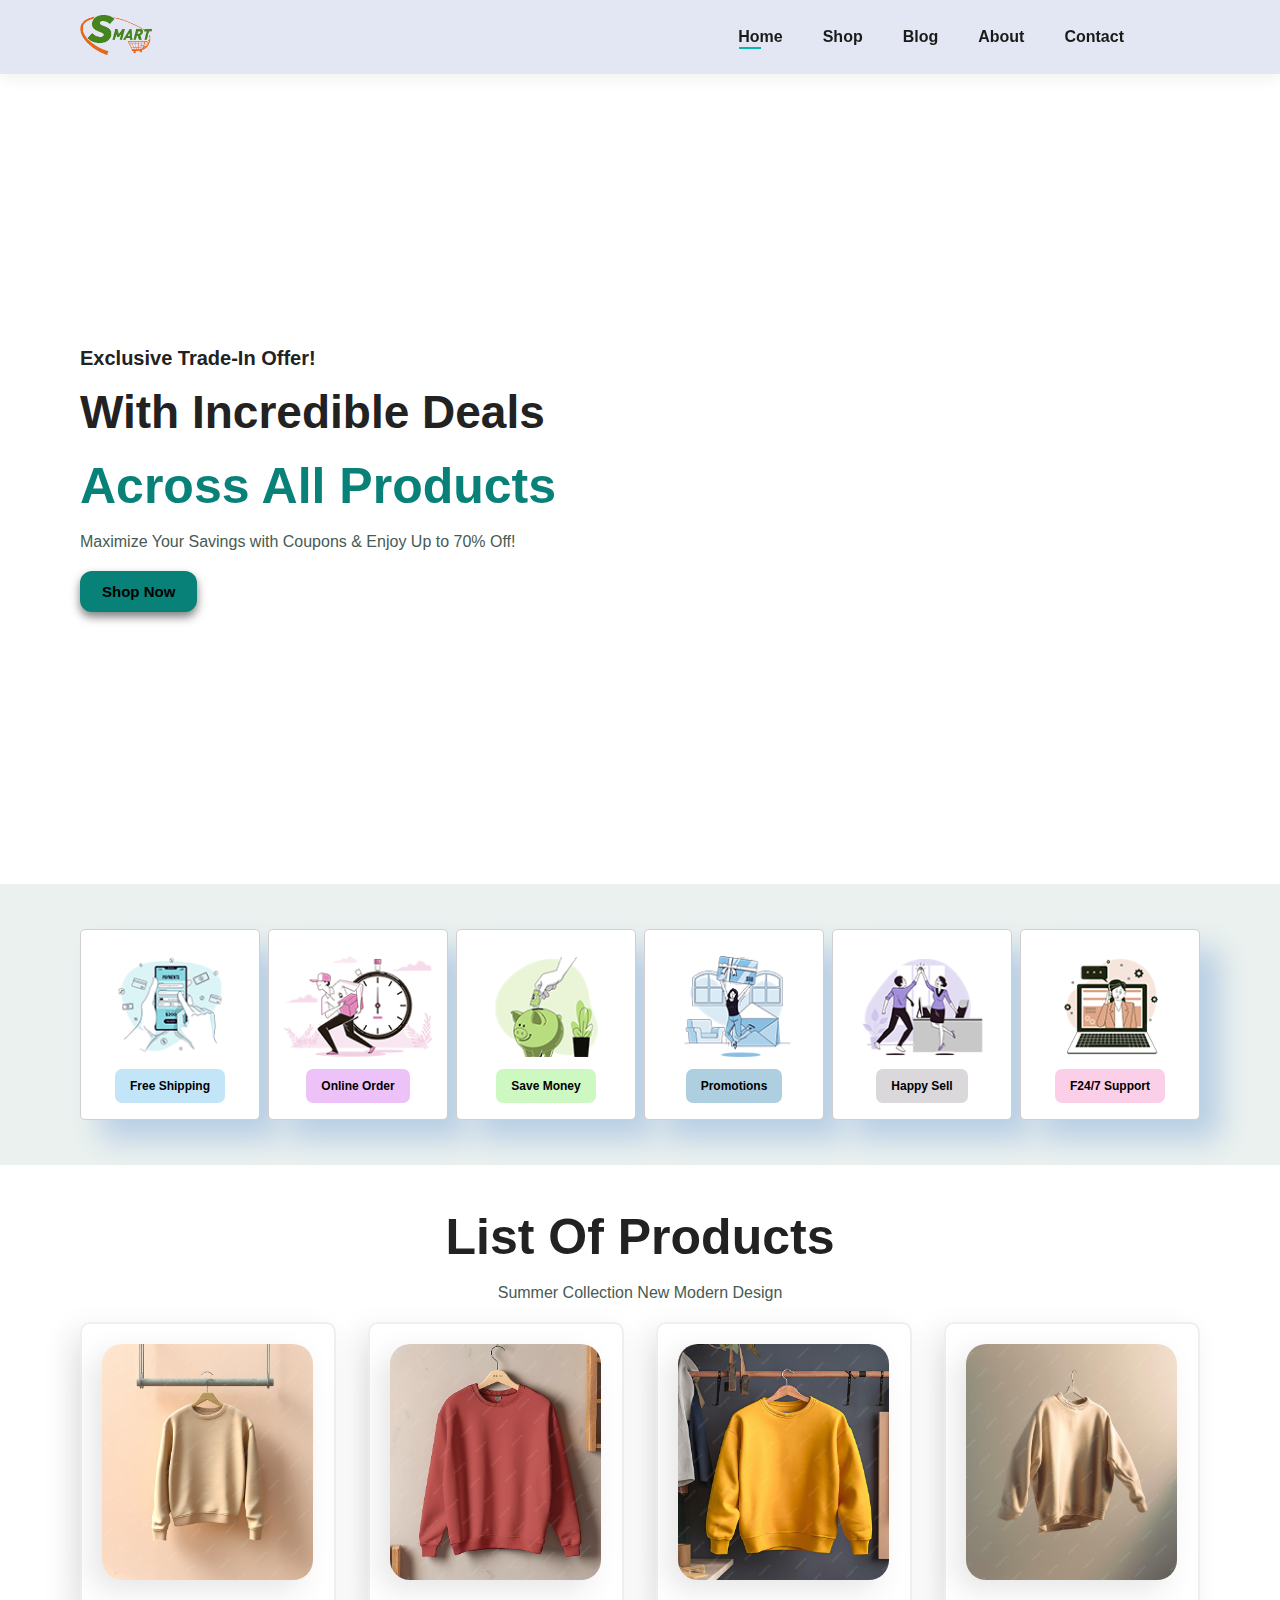
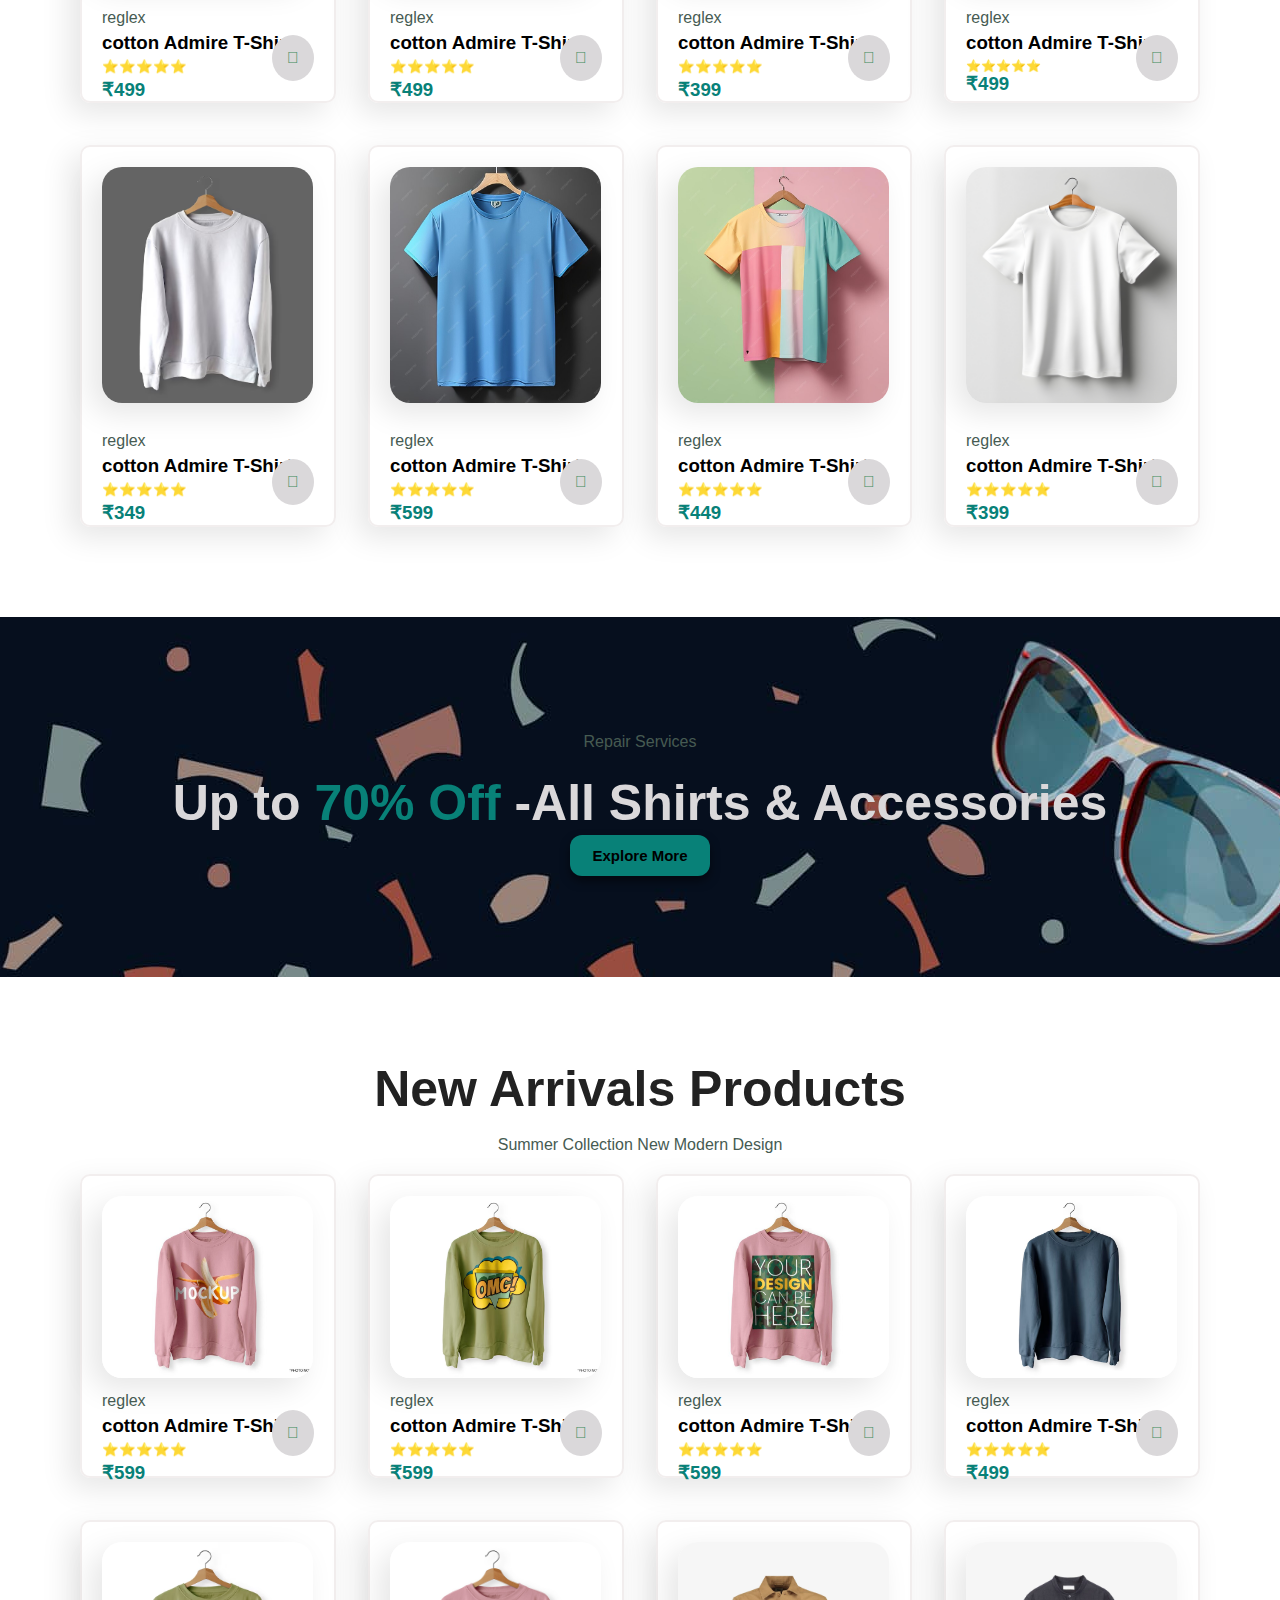
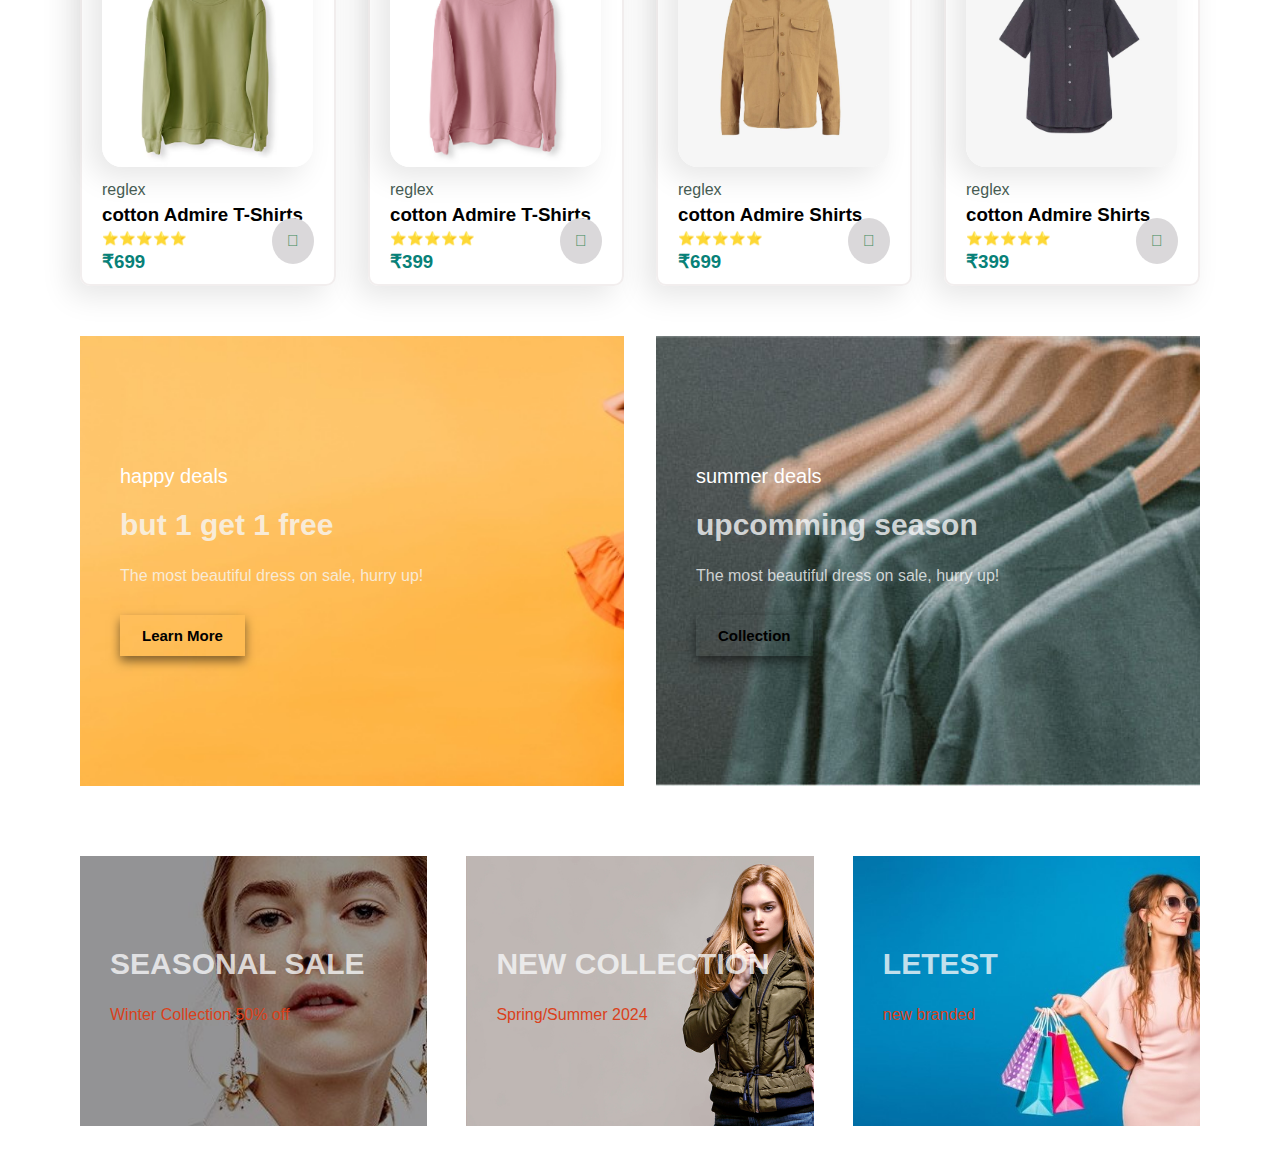
==== commit f022075d: "some update" ====
--- a/index.html
+++ b/index.html
@@ -70,7 +70,7 @@
         <p>Summer Collection New Modern Design</p>
         <div id="products">
             <div>
-                <img src="images/pic1.jpg" alt="">
+                <img src="images/products/pd1.jpg" alt="">
                 <p>reglex</p>
                 <h3>cotton Admire T-Shirts</h3>
                 <h5>⭐⭐⭐⭐⭐</h5>
--- a/style.css
+++ b/style.css
@@ -106,7 +106,7 @@
 /* home page */
 
 #hero {
-    background-image: url('images/pic3.jpg');
+    background-image: url('images/banner1.jpg');
     height: 90vh;
     width: 100%;
     background-size: cover;
@@ -400,7 +400,7 @@
     color: white;
 }
 #banner3 .ban2{
-    background-image: url("images/pic2.jpg"); 
+    background-image: url("images/banner/b4.jpg"); 
 }
 #banner3 .ban3{
     background-image: url("images/banner/b18.jpg"); 
